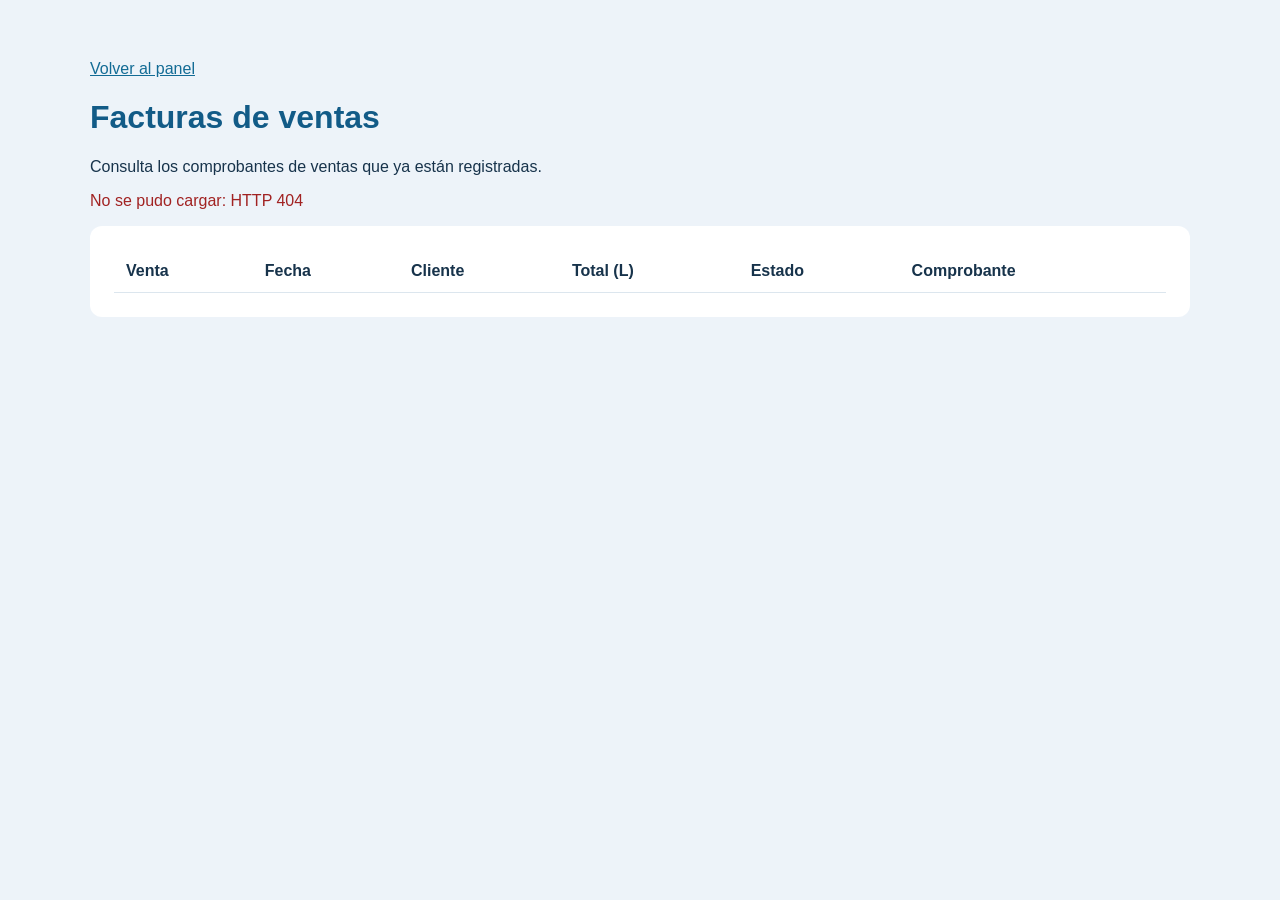
==== src/main/resources/static/vendedor/facturas.html @ eef8c4a3 "Version inicial de OpticaVisionWeb" ====
<!doctype html>
<html lang="es"><head><meta charset="UTF-8"><meta name="viewport" content="width=device-width,initial-scale=1"><title>Facturas de ventas | ÓpticaVision</title><style>
body{font:16px Arial,sans-serif;background:#edf3f9;color:#17334b;margin:0}main{max-width:1100px;margin:35px auto;padding:25px}h1{color:#125b87}section{background:white;padding:24px;border-radius:12px}table{width:100%;border-collapse:collapse}td,th{text-align:left;padding:12px;border-bottom:1px solid #dce6ee}a{color:#126b95}#aviso{color:#a12222}button{padding:10px 15px;border:0;border-radius:7px;background:#14658d;color:white;cursor:pointer}
</style></head><body><main><a href="/vendedor/dashboard.html">Volver al panel</a><h1>Facturas de ventas</h1><p>Consulta los comprobantes de ventas que ya están registradas.</p><p id="aviso" role="status"></p><section style="overflow:auto"><table><thead><tr><th>Venta</th><th>Fecha</th><th>Cliente</th><th>Total (L)</th><th>Estado</th><th>Comprobante</th></tr></thead><tbody id="filas"></tbody></table></section></main><script>
const escapar=v=>String(v??'').replace(/[&<>"']/g,c=>({'&':'&amp;','<':'&lt;','>':'&gt;','"':'&quot;',"'":'&#39;'}[c]));
fetch('/api/vendedor/ampliacion/facturas',{credentials:'same-origin'}).then(async r=>{if(!r.ok)throw Error('HTTP '+r.status);return r.json();}).then(datos=>{document.querySelector('#filas').innerHTML=datos.map(v=>`<tr><td>${escapar(v.idVenta)}</td><td>${escapar(v.fechaVenta)}</td><td>${escapar(v.cliente)}</td><td>${escapar(v.total)}</td><td>${escapar(v.estado)}</td><td><a target="_blank" rel="noopener" href="/vendedor/factura/${encodeURIComponent(v.idVenta)}">Ver / Imprimir</a></td></tr>`).join('')||'<tr><td colspan="6">Aún no hay ventas.</td></tr>';}).catch(e=>document.querySelector('#aviso').textContent='No se pudo cargar: '+e.message);
</script></body></html>
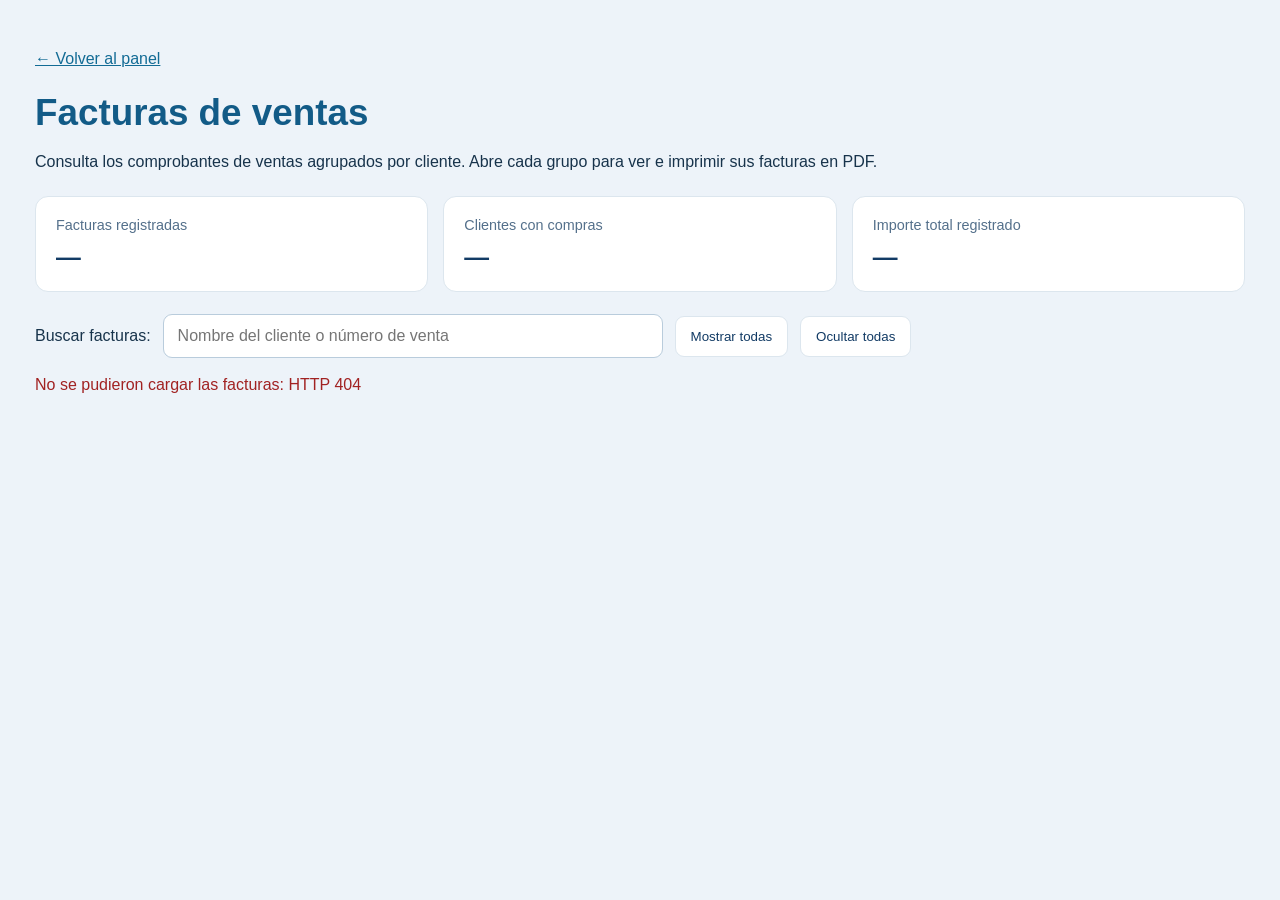
==== commit 68680086: "Agregar facturas PDF y mejoras en ventas" ====
--- a/src/main/resources/static/vendedor/facturas.html
+++ b/src/main/resources/static/vendedor/facturas.html
@@ -1,7 +1,153 @@
 <!doctype html>
-<html lang="es"><head><meta charset="UTF-8"><meta name="viewport" content="width=device-width,initial-scale=1"><title>Facturas de ventas | ÓpticaVision</title><style>
-body{font:16px Arial,sans-serif;background:#edf3f9;color:#17334b;margin:0}main{max-width:1100px;margin:35px auto;padding:25px}h1{color:#125b87}section{background:white;padding:24px;border-radius:12px}table{width:100%;border-collapse:collapse}td,th{text-align:left;padding:12px;border-bottom:1px solid #dce6ee}a{color:#126b95}#aviso{color:#a12222}button{padding:10px 15px;border:0;border-radius:7px;background:#14658d;color:white;cursor:pointer}
-</style></head><body><main><a href="/vendedor/dashboard.html">Volver al panel</a><h1>Facturas de ventas</h1><p>Consulta los comprobantes de ventas que ya están registradas.</p><p id="aviso" role="status"></p><section style="overflow:auto"><table><thead><tr><th>Venta</th><th>Fecha</th><th>Cliente</th><th>Total (L)</th><th>Estado</th><th>Comprobante</th></tr></thead><tbody id="filas"></tbody></table></section></main><script>
-const escapar=v=>String(v??'').replace(/[&<>"']/g,c=>({'&':'&amp;','<':'&lt;','>':'&gt;','"':'&quot;',"'":'&#39;'}[c]));
-fetch('/api/vendedor/ampliacion/facturas',{credentials:'same-origin'}).then(async r=>{if(!r.ok)throw Error('HTTP '+r.status);return r.json();}).then(datos=>{document.querySelector('#filas').innerHTML=datos.map(v=>`<tr><td>${escapar(v.idVenta)}</td><td>${escapar(v.fechaVenta)}</td><td>${escapar(v.cliente)}</td><td>${escapar(v.total)}</td><td>${escapar(v.estado)}</td><td><a target="_blank" rel="noopener" href="/vendedor/factura/${encodeURIComponent(v.idVenta)}">Ver / Imprimir</a></td></tr>`).join('')||'<tr><td colspan="6">Aún no hay ventas.</td></tr>';}).catch(e=>document.querySelector('#aviso').textContent='No se pudo cargar: '+e.message);
-</script></body></html>
+<html lang="es">
+<head>
+    <meta charset="UTF-8">
+    <meta name="viewport" content="width=device-width,initial-scale=1">
+    <title>Facturas de ventas | ÓpticaVision</title>
+    <style>
+        :root{--azul:#123b65;--acento:#126b95;--fondo:#edf3f9;--borde:#dce6ee;--texto:#17334b}
+        *{box-sizing:border-box}
+        body{font:16px Arial,sans-serif;background:var(--fondo);color:var(--texto);margin:0}
+        main{max-width:1250px;margin:30px auto;padding:20px}
+        h1{color:#125b87;margin:24px 0 15px;font-size:clamp(1.7rem,4vw,2.3rem)}
+        a{color:var(--acento)}
+        .descripcion{line-height:1.5}
+        .resumen{display:grid;grid-template-columns:repeat(3,minmax(0,1fr));gap:15px;margin:22px 0}
+        .dato{border:1px solid var(--borde);background:#fff;border-radius:13px;padding:20px}
+        .dato span{display:block;color:#54708b;font-size:.9rem;margin-bottom:10px}
+        .dato strong{font-size:1.55rem;color:var(--azul)}
+        .filtros{display:flex;gap:12px;align-items:center;flex-wrap:wrap;margin:18px 0}
+        .filtros input{padding:12px 14px;border:1px solid #b9ccdc;border-radius:9px;font:inherit;min-width:240px;flex:1;max-width:500px}
+        .filtros button{border:1px solid var(--borde);background:white;border-radius:9px;padding:12px 15px;color:var(--azul);cursor:pointer}
+        .grupo{background:#fff;border:1px solid var(--borde);border-radius:14px;margin:14px 0;overflow:hidden}
+        .grupo summary{display:flex;align-items:center;gap:14px;justify-content:space-between;padding:18px 22px;cursor:pointer;list-style:none}
+        .grupo summary::-webkit-details-marker{display:none}
+        .grupo summary::before{content:'▸';color:var(--acento);font-weight:bold}
+        .grupo[open] summary::before{content:'▾'}
+        .nombre{font-weight:750;flex:1;color:var(--azul)}
+        .detalles-grupo{display:flex;gap:14px;align-items:center;flex-wrap:wrap;color:#506982;font-size:.92rem}
+        .total-grupo{font-weight:bold;color:var(--azul)}
+        .tabla-contenedor{overflow:auto;border-top:1px solid var(--borde);padding:0 18px 16px}
+        table{width:100%;border-collapse:collapse;min-width:700px}
+        th,td{text-align:left;padding:14px 12px;border-bottom:1px solid var(--borde)}
+        th{color:#17334b;font-weight:bold}
+        .ver-pdf{display:inline-block;background:#e5f3fa;border-radius:8px;padding:9px 12px;white-space:nowrap;text-decoration:none;font-weight:bold}
+        .ver-pdf:hover{background:#d2eaf6}
+        .estado{font-weight:600;font-size:.85rem}
+        .mensaje{color:#a12222;margin:15px 0}
+        .vacio{padding:22px;background:#fff;border-radius:12px}
+        @media(max-width:650px){main{padding:14px;margin:8px auto}.resumen{grid-template-columns:1fr}.grupo summary{align-items:flex-start;flex-wrap:wrap}.detalles-grupo{width:100%;padding-left:22px}}
+    </style>
+</head>
+<body>
+<main>
+    <a href="/vendedor/dashboard.html">← Volver al panel</a>
+    <h1>Facturas de ventas</h1>
+    <p class="descripcion">Consulta los comprobantes de ventas agrupados por cliente. Abre cada grupo para ver e imprimir sus facturas en PDF.</p>
+
+    <div class="resumen" aria-label="Resumen de facturas">
+        <div class="dato"><span>Facturas registradas</span><strong id="total-facturas">—</strong></div>
+        <div class="dato"><span>Clientes con compras</span><strong id="total-clientes">—</strong></div>
+        <div class="dato"><span>Importe total registrado</span><strong id="total-importe">—</strong></div>
+    </div>
+
+    <div class="filtros">
+        <label for="buscar">Buscar facturas:</label>
+        <input id="buscar" type="search" placeholder="Nombre del cliente o número de venta" autocomplete="off">
+        <button id="expandir" type="button">Mostrar todas</button>
+        <button id="contraer" type="button">Ocultar todas</button>
+    </div>
+    <p id="aviso" class="mensaje" role="status" aria-live="polite"></p>
+    <div id="grupos" aria-label="Facturas agrupadas por cliente"></div>
+</main>
+<script>
+    const escapar = valor => String(valor ?? '').replace(/[&<>"']/g, caracter => ({'&':'&amp;','<':'&lt;','>':'&gt;','"':'&quot;',"'":'&#39;'}[caracter]));
+    const dinero = valor => 'L ' + new Intl.NumberFormat('es-HN',{minimumFractionDigits:2,maximumFractionDigits:2}).format(Number(valor) || 0);
+    const fechaLocal = valor => {
+        if (!valor) return 'Sin fecha';
+        const fecha = new Date(valor);
+        return Number.isNaN(fecha.getTime()) ? String(valor) : new Intl.DateTimeFormat('es-HN',{year:'numeric',month:'2-digit',day:'2-digit',timeZone:'America/Tegucigalpa'}).format(fecha);
+    };
+    const gruposContenedor = document.querySelector('#grupos');
+    const aviso = document.querySelector('#aviso');
+    const buscar = document.querySelector('#buscar');
+    let facturas = [];
+
+    function agruparPorCliente(registros) {
+        const grupos = new Map();
+        for (const factura of registros) {
+            const nombre = String(factura.cliente ?? 'Cliente sin nombre').trim() || 'Cliente sin nombre';
+            const llave = nombre.toLocaleLowerCase('es');
+            if (!grupos.has(llave)) grupos.set(llave, {nombre, facturas:[],total:0});
+            const grupo = grupos.get(llave);
+            grupo.facturas.push(factura);
+            grupo.total += Number(factura.total) || 0;
+        }
+        return [...grupos.values()].sort((a,b)=>a.nombre.localeCompare(b.nombre,'es'));
+    }
+
+    function mostrarFacturas() {
+        const filtro = buscar.value.trim().toLocaleLowerCase('es');
+        const grupos = agruparPorCliente(facturas).map(grupo => ({
+            ...grupo,
+            facturas: grupo.facturas.filter(factura =>
+                !filtro || grupo.nombre.toLocaleLowerCase('es').includes(filtro) || String(factura.idVenta ?? '').includes(filtro)
+            )
+        })).filter(grupo => grupo.facturas.length > 0);
+
+        if (grupos.length === 0) {
+            gruposContenedor.innerHTML = '<p class="vacio">No se encontraron facturas para esta búsqueda.</p>';
+            return;
+        }
+        gruposContenedor.innerHTML = grupos.map(grupo => {
+            const totalVisible = grupo.facturas.reduce((suma,factura)=>suma+(Number(factura.total)||0),0);
+            const filas = [...grupo.facturas].sort((a,b)=>(Number(b.idVenta)||0)-(Number(a.idVenta)||0)).map(factura => `
+                <tr>
+                    <td>#${escapar(factura.idVenta)}</td>
+                    <td>${escapar(fechaLocal(factura.fechaVenta))}</td>
+                    <td>${escapar(dinero(factura.total))}</td>
+                    <td><span class="estado">${escapar(factura.estado)}</span></td>
+                    <td><a class="ver-pdf" target="_blank" rel="noopener" href="/vendedor/facturas/${encodeURIComponent(factura.idVenta)}/pdf">Ver / Imprimir PDF</a></td>
+                </tr>
+            `).join('');
+            return `
+                <details class="grupo" ${filtro ? 'open' : ''}>
+                    <summary>
+                        <span class="nombre">${escapar(grupo.nombre)}</span>
+                        <span class="detalles-grupo"><span>${grupo.facturas.length} ${grupo.facturas.length===1?'factura':'facturas'}</span><span class="total-grupo">${escapar(dinero(totalVisible))}</span></span>
+                    </summary>
+                    <div class="tabla-contenedor">
+                        <table>
+                            <thead><tr><th>Venta</th><th>Fecha</th><th>Total</th><th>Estado</th><th>Comprobante</th></tr></thead>
+                            <tbody>${filas}</tbody>
+                        </table>
+                    </div>
+                </details>`;
+        }).join('');
+    }
+
+    document.querySelector('#expandir').addEventListener('click',()=>document.querySelectorAll('.grupo').forEach(grupo=>grupo.open=true));
+    document.querySelector('#contraer').addEventListener('click',()=>document.querySelectorAll('.grupo').forEach(grupo=>grupo.open=false));
+    buscar.addEventListener('input',mostrarFacturas);
+
+    fetch('/api/vendedor/ampliacion/facturas',{credentials:'same-origin'})
+        .then(async respuesta => {
+            if (!respuesta.ok) throw new Error('HTTP '+respuesta.status);
+            return respuesta.json();
+        })
+        .then(datos => {
+            if (!Array.isArray(datos)) throw new Error('Respuesta de facturas no válida');
+            facturas = datos;
+            document.querySelector('#total-facturas').textContent = facturas.length;
+            document.querySelector('#total-clientes').textContent = agruparPorCliente(facturas).length;
+            document.querySelector('#total-importe').textContent = dinero(facturas.reduce((suma,factura)=>suma+(Number(factura.total)||0),0));
+            aviso.textContent = '';
+            mostrarFacturas();
+        })
+        .catch(error=>{
+            aviso.textContent = 'No se pudieron cargar las facturas: '+error.message;
+            gruposContenedor.innerHTML = '';
+        });
+</script>
+</body>
+</html>
